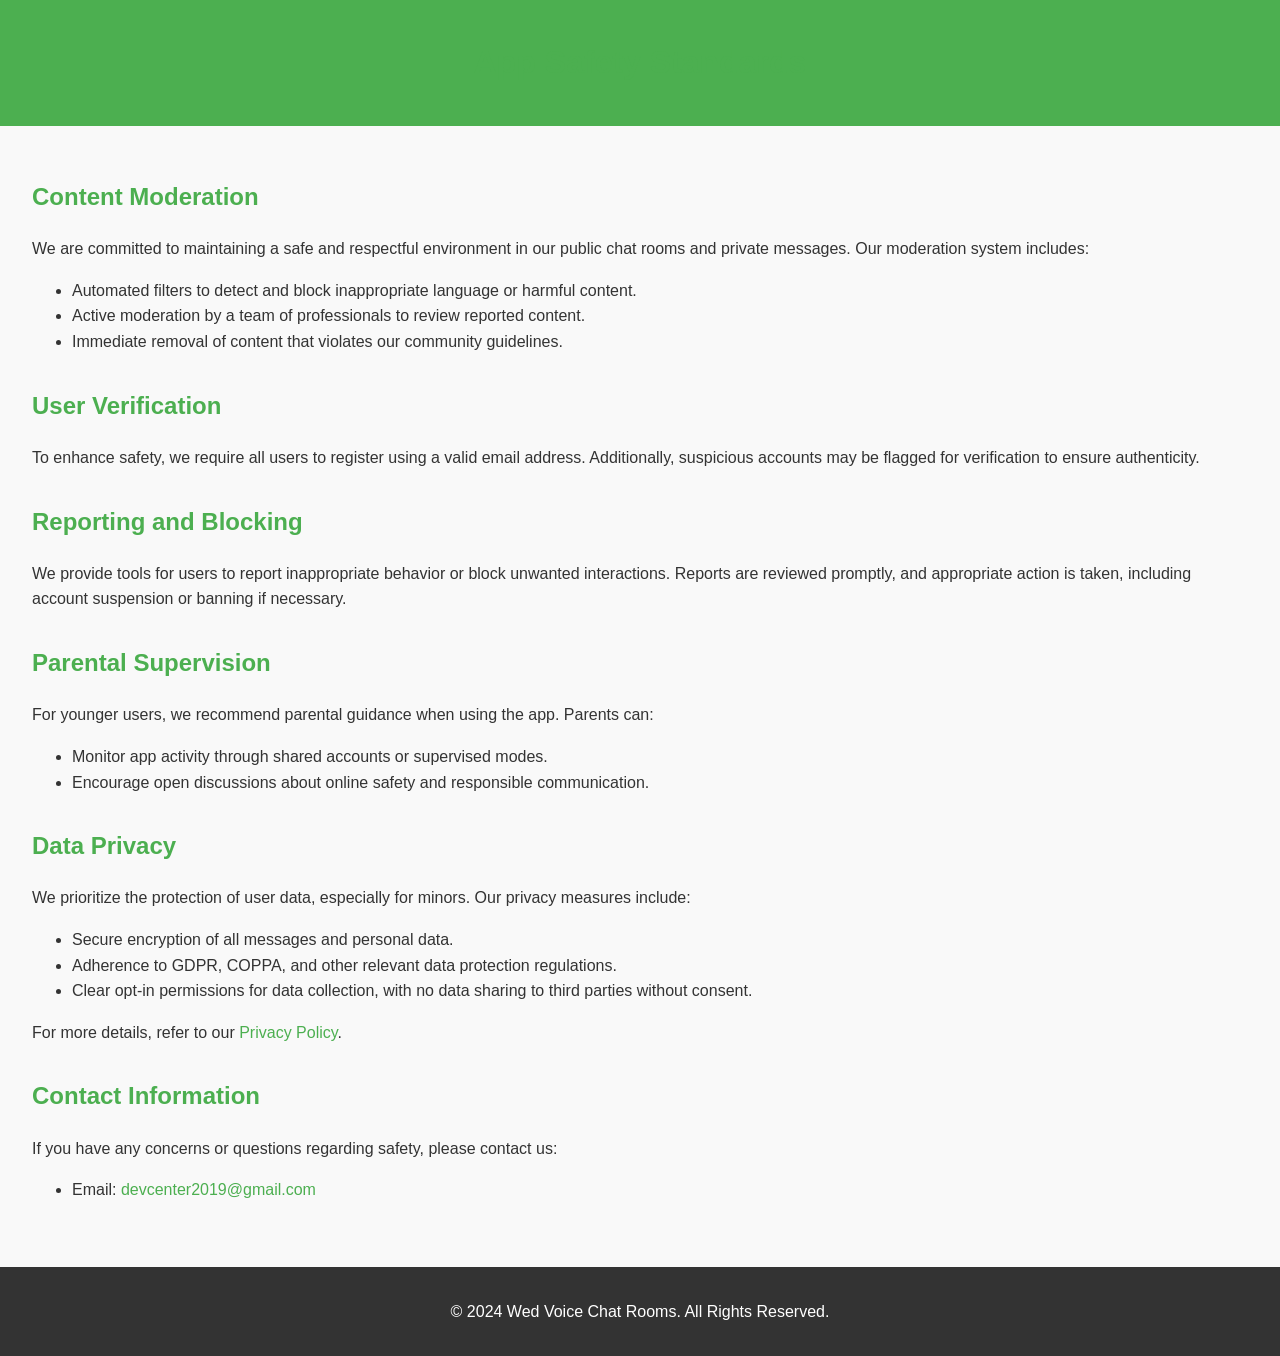
==== safety.html @ 7ec669f8 "Create safety.html a" ====
<!DOCTYPE html>
<html lang="en">
<head>
    <meta charset="UTF-8">
    <meta name="viewport" content="width=device-width, initial-scale=1.0">
    <meta name="description" content="Safety standards and contact information for our app with public chat rooms and private messaging.">
    <title>App Safety Standards</title>
    <style>
        body {
            font-family: Arial, sans-serif;
            line-height: 1.6;
            margin: 0;
            padding: 0;
            background-color: #f9f9f9;
            color: #333;
        }
        header {
            background-color: #4CAF50;
            color: white;
            padding: 1rem;
            text-align: center;
        }
        main {
            padding: 2rem;
        }
        section {
            margin-bottom: 2rem;
        }
        h1, h2 {
            color: #4CAF50;
        }
        footer {
            text-align: center;
            padding: 1rem;
            background-color: #333;
            color: white;
        }
        a {
            color: #4CAF50;
            text-decoration: none;
        }
        a:hover {
            text-decoration: underline;
        }
    </style>
</head>
<body>
    <header>
        <h1>App Safety Standards</h1>
    </header>
    <main>
        <section>
            <h2>Content Moderation</h2>
            <p>We are committed to maintaining a safe and respectful environment in our public chat rooms and private messages. Our moderation system includes:</p>
            <ul>
                <li>Automated filters to detect and block inappropriate language or harmful content.</li>
                <li>Active moderation by a team of professionals to review reported content.</li>
                <li>Immediate removal of content that violates our community guidelines.</li>
            </ul>
        </section>

        <section>
            <h2>User Verification</h2>
            <p>To enhance safety, we require all users to register using a valid email address. Additionally, suspicious accounts may be flagged for verification to ensure authenticity.</p>
        </section>

        <section>
            <h2>Reporting and Blocking</h2>
            <p>We provide tools for users to report inappropriate behavior or block unwanted interactions. Reports are reviewed promptly, and appropriate action is taken, including account suspension or banning if necessary.</p>
        </section>

        <section>
            <h2>Parental Supervision</h2>
            <p>For younger users, we recommend parental guidance when using the app. Parents can:</p>
            <ul>
                <li>Monitor app activity through shared accounts or supervised modes.</li>
                <li>Encourage open discussions about online safety and responsible communication.</li>
            </ul>
        </section>

        <section>
            <h2>Data Privacy</h2>
            <p>We prioritize the protection of user data, especially for minors. Our privacy measures include:</p>
            <ul>
                <li>Secure encryption of all messages and personal data.</li>
                <li>Adherence to GDPR, COPPA, and other relevant data protection regulations.</li>
                <li>Clear opt-in permissions for data collection, with no data sharing to third parties without consent.</li>
            </ul>
            <p>For more details, refer to our <a href="/privacy-policy">Privacy Policy</a>.</p>
        </section>

        <section>
            <h2>Contact Information</h2>
            <p>If you have any concerns or questions regarding safety, please contact us:</p>
            <ul>
                <li>Email: <a href="mailto:devcenter2019@gmail.com">devcenter2019@gmail.com</a></li>
            </ul>
        </section>
    </main>
    <footer>
        <p>&copy; 2024 Wed Voice Chat Rooms. All Rights Reserved.</p>
    </footer>
</body>
</html>
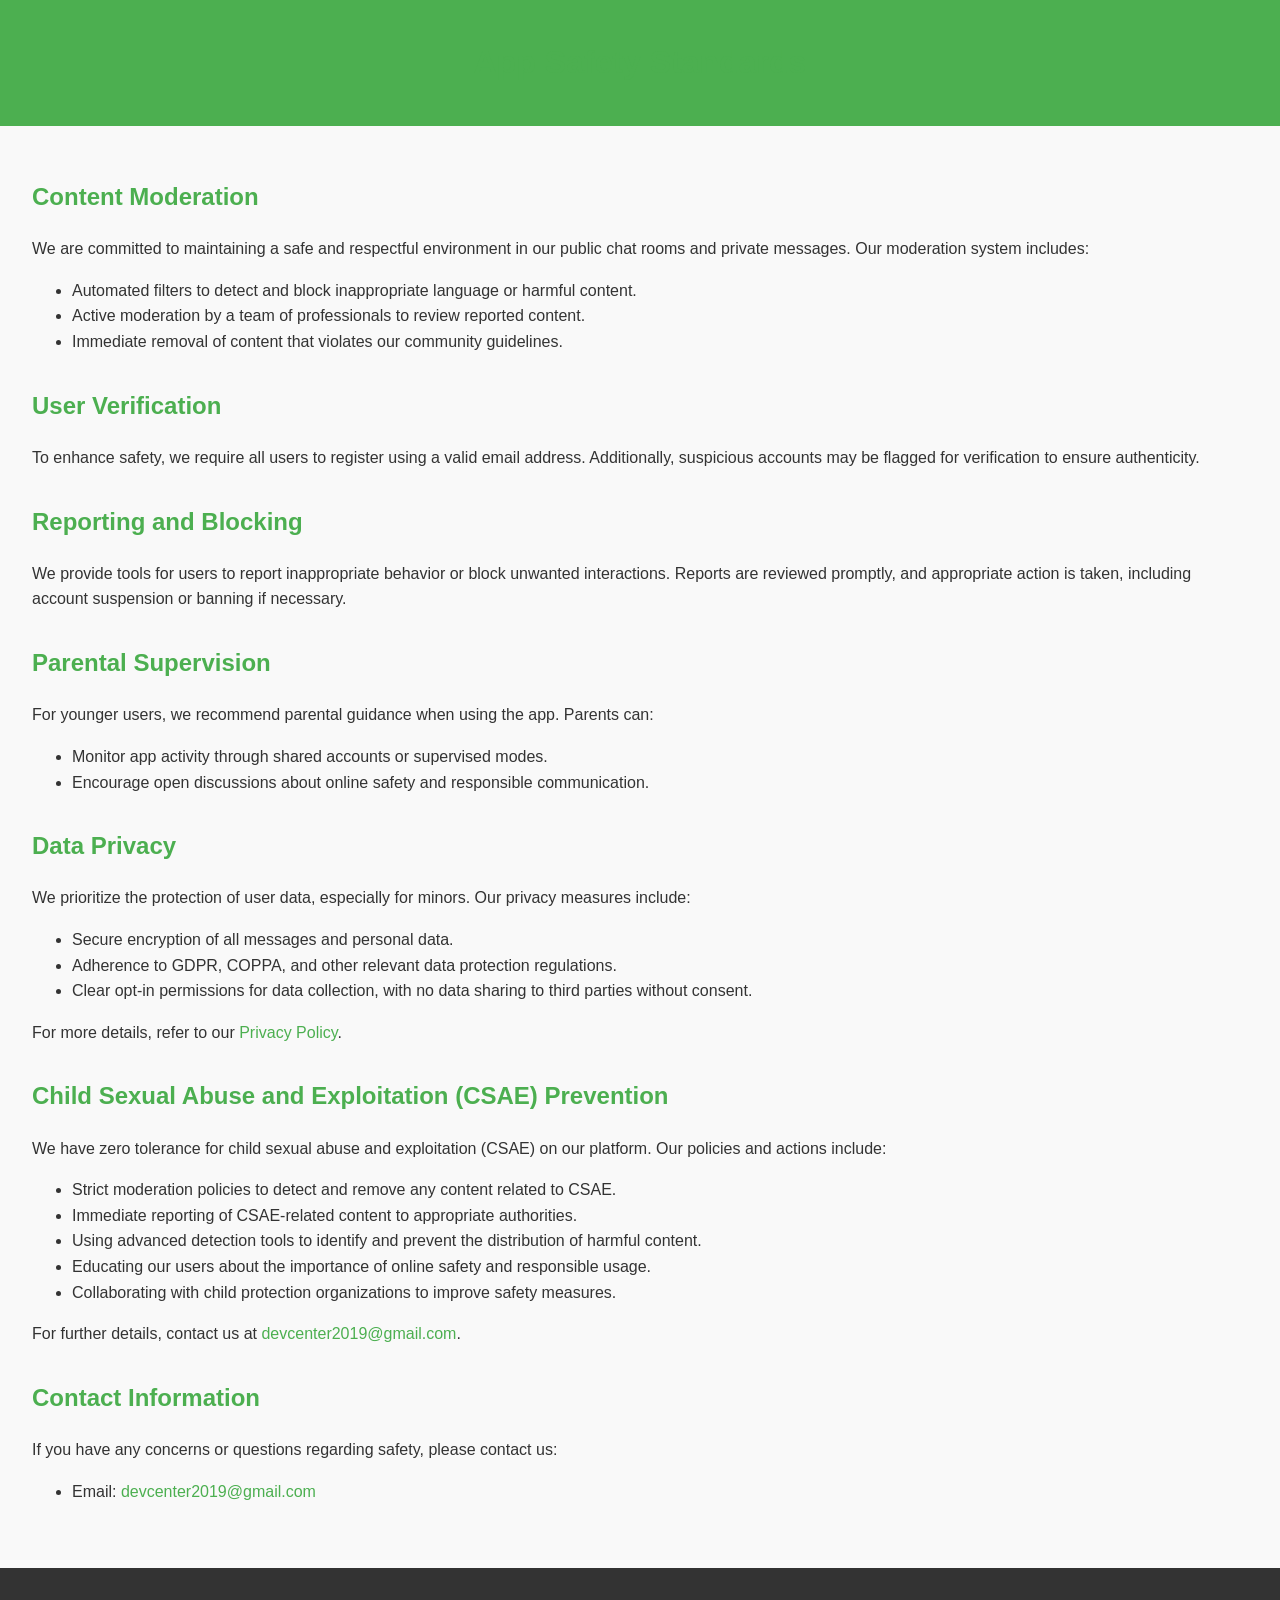
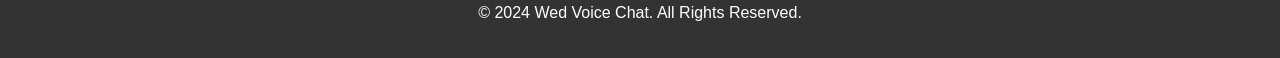
==== commit 6aacccbb: "Update safety.html" ====
--- a/safety.html
+++ b/safety.html
@@ -90,6 +90,19 @@
         </section>
 
         <section>
+            <h2>Child Sexual Abuse and Exploitation (CSAE) Prevention</h2>
+            <p>We have zero tolerance for child sexual abuse and exploitation (CSAE) on our platform. Our policies and actions include:</p>
+            <ul>
+                <li>Strict moderation policies to detect and remove any content related to CSAE.</li>
+                <li>Immediate reporting of CSAE-related content to appropriate authorities.</li>
+                <li>Using advanced detection tools to identify and prevent the distribution of harmful content.</li>
+                <li>Educating our users about the importance of online safety and responsible usage.</li>
+                <li>Collaborating with child protection organizations to improve safety measures.</li>
+            </ul>
+            <p>For further details, contact us at <a href="mailto:devcenter2019@gmail.com">devcenter2019@gmail.com</a>.</p>
+        </section>
+
+        <section>
             <h2>Contact Information</h2>
             <p>If you have any concerns or questions regarding safety, please contact us:</p>
             <ul>
@@ -98,7 +111,7 @@
         </section>
     </main>
     <footer>
-        <p>&copy; 2024 Wed Voice Chat Rooms. All Rights Reserved.</p>
+        <p>&copy; 2024 Wed Voice Chat. All Rights Reserved.</p>
     </footer>
 </body>
 </html>
